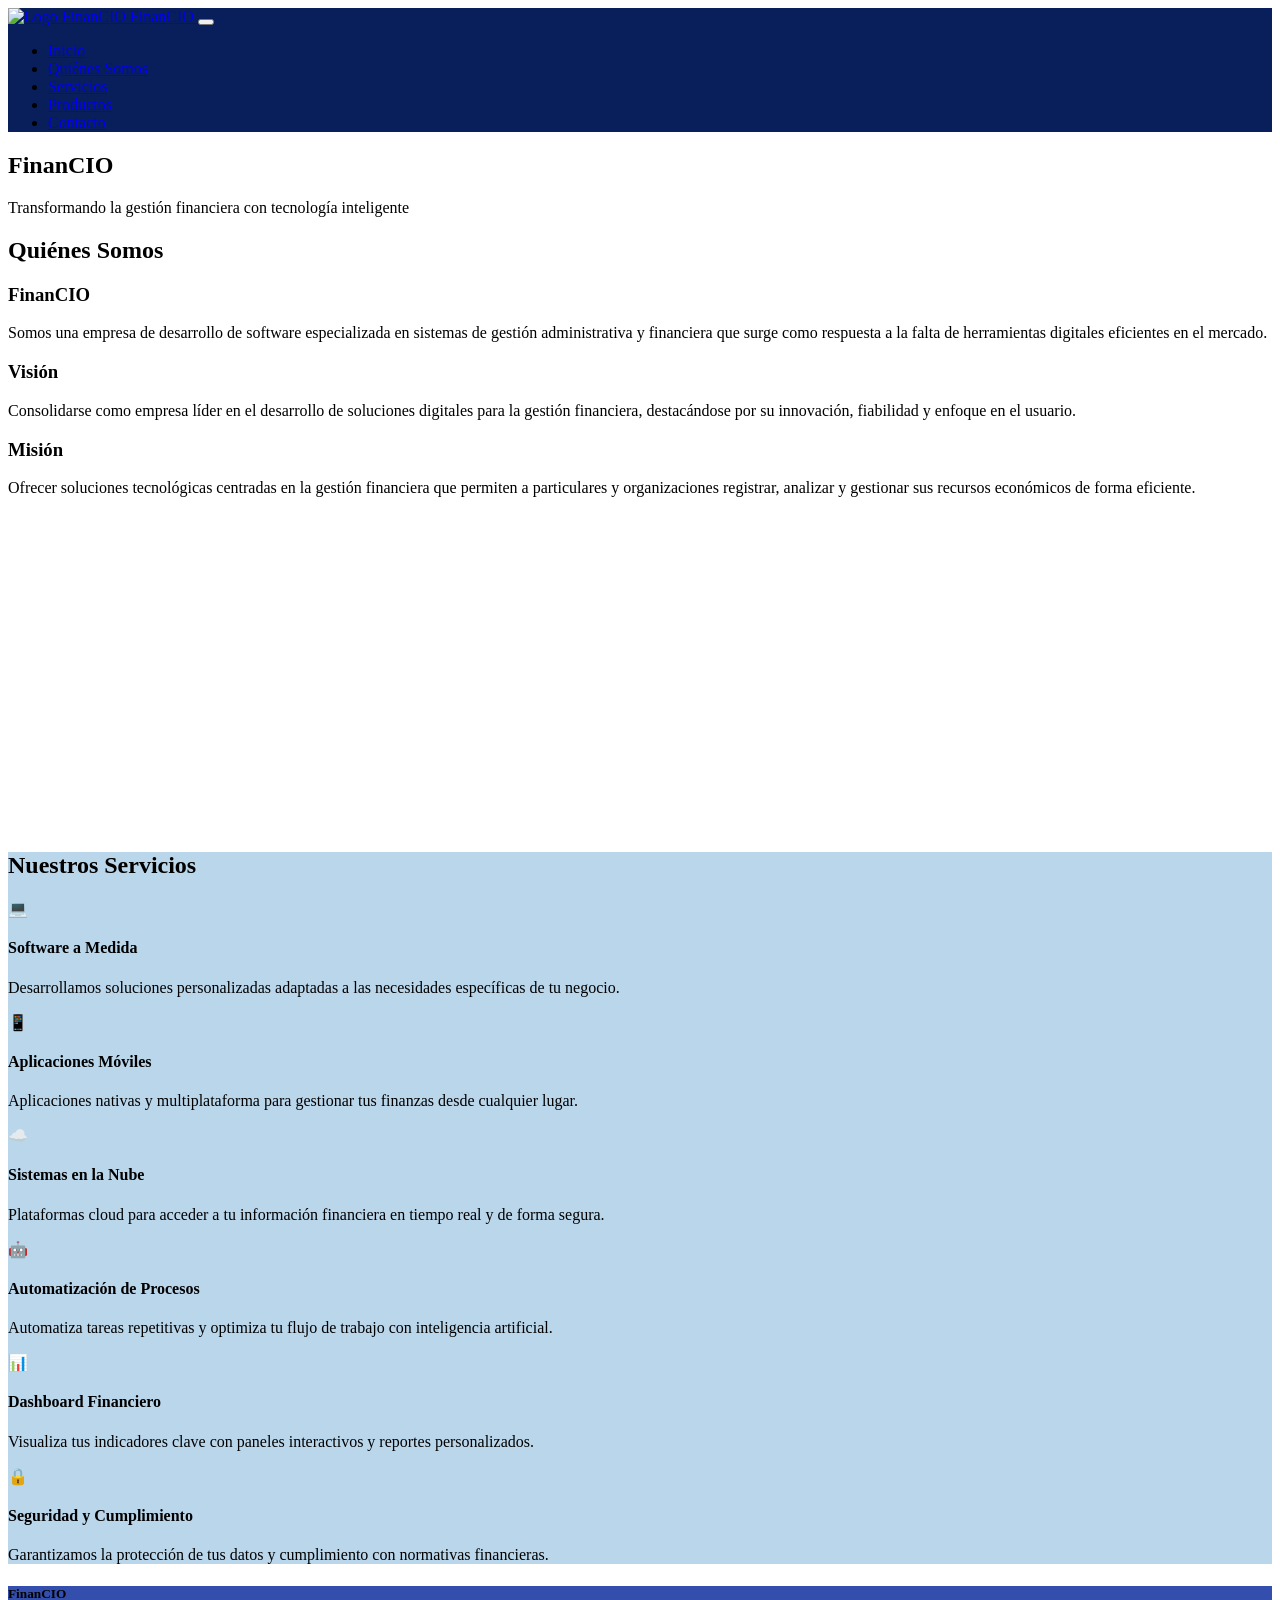
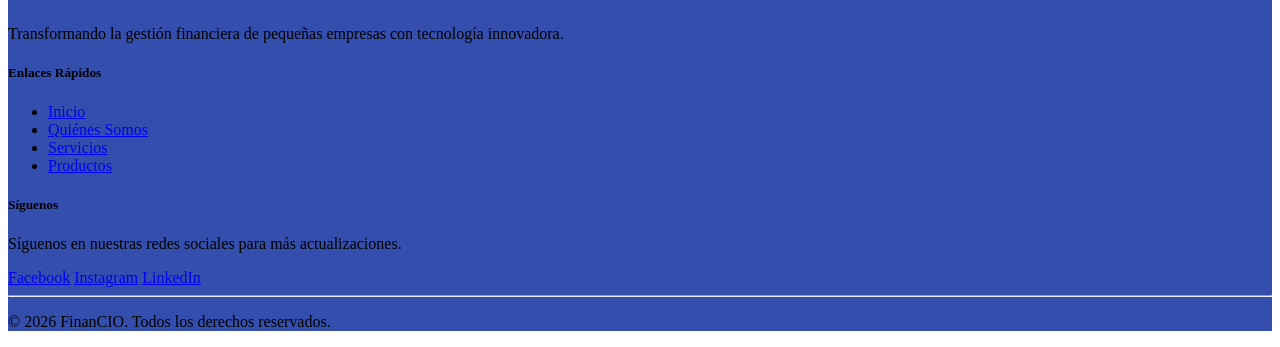
==== index.html @ 0f5aca55 "first commit" ====
<!DOCTYPE html>
<html lang="es">

<head>
    <meta charset="UTF-8">
    <meta name="viewport" content="width=device-width, initial-scale=1.0">
    <title>FinanCIO - Transformación Financiera</title>
    <link href="/FinanCIO/assets/css/bootstrap.min.css" rel="stylesheet">
    <link href="/FinanCIO/assets/css/styles.css" rel="stylesheet">
</head>

<body>

    <!-- Navbar -->
    <div id="nav-placeholder"></div>

    <!-- Sección 1: Eslogan -->
    <section id="eslogan" class="eslogan-section py-6">
        <div class="eslogan-overlay"></div>
        <div class="eslogan-content">
            <h1>FinanCIO</h1>
            <p>Transformando la gestión financiera con tecnología inteligente</p>
        </div>
    </section>

    <!-- Sección 2: Quiénes Somos -->
    <section id="quienes-somos" class="py-5">
        <div class="container">
            <h2 class="section-title">Quiénes Somos</h2>

            <!-- Divs intercalados -->
            <div class="row mb-5">
                <div class="col-md-4 mb-4">
                    <div class="quienes-card">
                        <h3>FinanCIO</h3>
                        <p style="text-align: justify;">Somos una empresa de desarrollo de software especializada en
                            sistemas de gestión
                            administrativa y financiera que surge como respuesta a la falta de herramientas digitales
                            eficientes en el mercado.</p>
                    </div>
                </div>
                <div class="col-md-4 mb-4">
                    <div class="quienes-card">
                        <h3>Visión</h3>
                        <p style="text-align: justify;">Consolidarse como empresa líder en el desarrollo de soluciones
                            digitales para la gestión
                            financiera, destacándose por su innovación, fiabilidad y enfoque en el usuario.</p>
                    </div>
                </div>
                <div class="col-md-4 mb-4">
                    <div class="quienes-card">
                        <h3>Misión</h3>
                        <p style="text-align: justify;">Ofrecer soluciones tecnológicas centradas en la gestión
                            financiera que permiten a
                            particulares y organizaciones registrar, analizar y gestionar sus recursos económicos de
                            forma eficiente.</p>
                    </div>
                </div>
            </div>

            <!-- Video promocional -->
            <div class="video-container">
                <div class="ratio ratio-16x9">
                    <iframe width="560" height="315"
                        src="https://www.youtube.com/embed/_JTccyme99U?si=9PIBJdTX6k5RNw2m&amp;controls=0"
                        title="YouTube video player" frameborder="0"
                        allow="accelerometer; autoplay; clipboard-write; encrypted-media; gyroscope; picture-in-picture; web-share"
                        referrerpolicy="strict-origin-when-cross-origin" allowfullscreen></iframe>
                </div>
            </div>
        </div>
    </section>

    <!-- Sección 3: Servicios -->
    <section id="servicios" class="py-5" style="background-color: #bad6eb;">
        <div class="container">
            <h2 class="section-title">Nuestros Servicios</h2>
            <div class="row">
                <div class="col-md-4 mb-4">
                    <div class="servicio-card">
                        <div class="servicio-icon">💻</div>
                        <h4>Software a Medida</h4>
                        <p>Desarrollamos soluciones personalizadas adaptadas a las necesidades específicas de tu
                            negocio.</p>
                    </div>
                </div>
                <div class="col-md-4 mb-4">
                    <div class="servicio-card">
                        <div class="servicio-icon">📱</div>
                        <h4>Aplicaciones Móviles</h4>
                        <p>Aplicaciones nativas y multiplataforma para gestionar tus finanzas desde cualquier lugar.</p>
                    </div>
                </div>
                <div class="col-md-4 mb-4">
                    <div class="servicio-card">
                        <div class="servicio-icon">☁️</div>
                        <h4>Sistemas en la Nube</h4>
                        <p>Plataformas cloud para acceder a tu información financiera en tiempo real y de forma segura.
                        </p>
                    </div>
                </div>
                <div class="col-md-4 mb-4">
                    <div class="servicio-card">
                        <div class="servicio-icon">🤖</div>
                        <h4>Automatización de Procesos</h4>
                        <p>Automatiza tareas repetitivas y optimiza tu flujo de trabajo con inteligencia artificial.</p>
                    </div>
                </div>
                <div class="col-md-4 mb-4">
                    <div class="servicio-card">
                        <div class="servicio-icon">📊</div>
                        <h4>Dashboard Financiero</h4>
                        <p>Visualiza tus indicadores clave con paneles interactivos y reportes personalizados.</p>
                    </div>
                </div>
                <div class="col-md-4 mb-4">
                    <div class="servicio-card">
                        <div class="servicio-icon">🔒</div>
                        <h4>Seguridad y Cumplimiento</h4>
                        <p>Garantizamos la protección de tus datos y cumplimiento con normativas financieras.</p>
                    </div>
                </div>
            </div>
        </div>
    </section>

    <!-- Footer -->
    <div id="footer-placeholder"></div>

    <script src="/FinanCIO/assets/js/bootstrap.bundle.min.js"></script>
    <script>
        // Cargar navbar y footer
        fetch('./components/nav-bar.html')
            .then(response => response.text())
            .then(data => {
                document.getElementById('nav-placeholder').innerHTML = data;
            })
            .catch(error => console.error('Error cargando navbar:', error));

        fetch('./components/footer.html')
            .then(response => response.text())
            .then(data => {
                document.getElementById('footer-placeholder').innerHTML = data;
            })
            .catch(error => console.error('Error cargando footer:', error));
    </script>
</body>

</html>
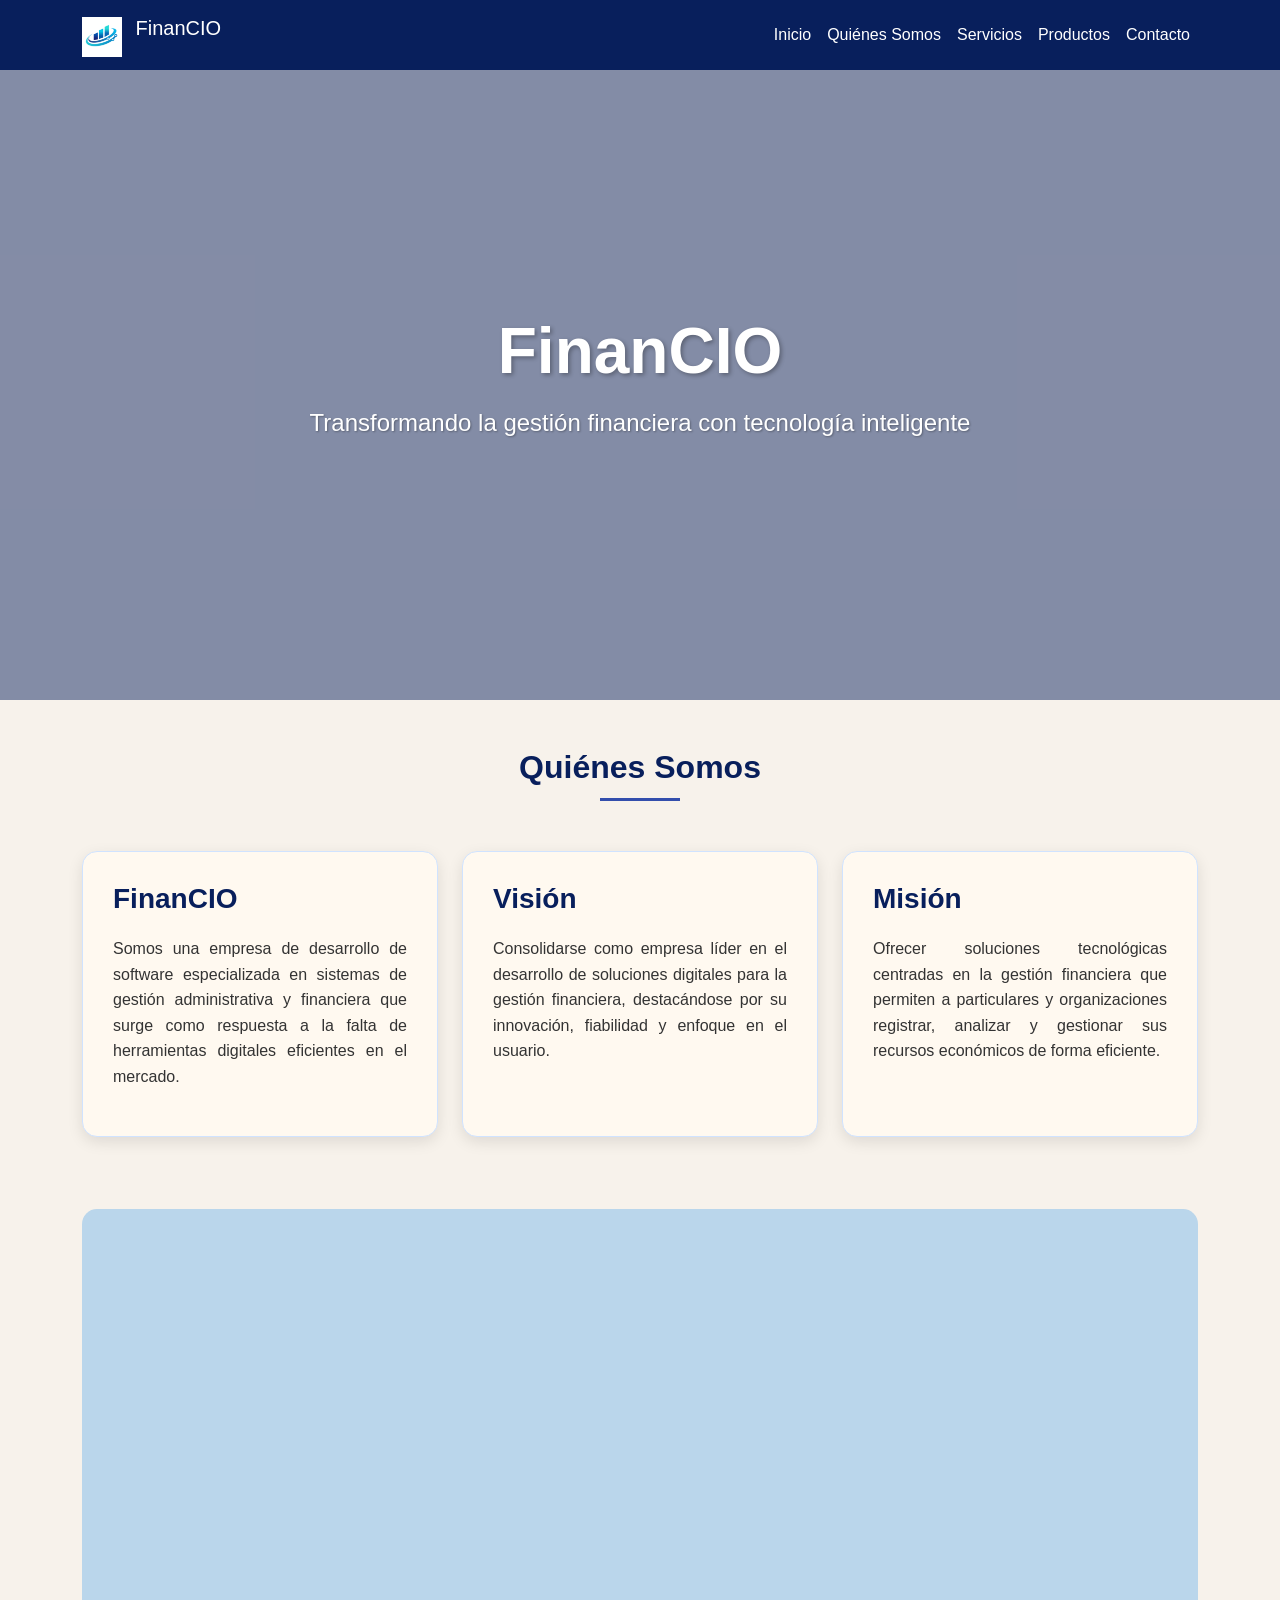
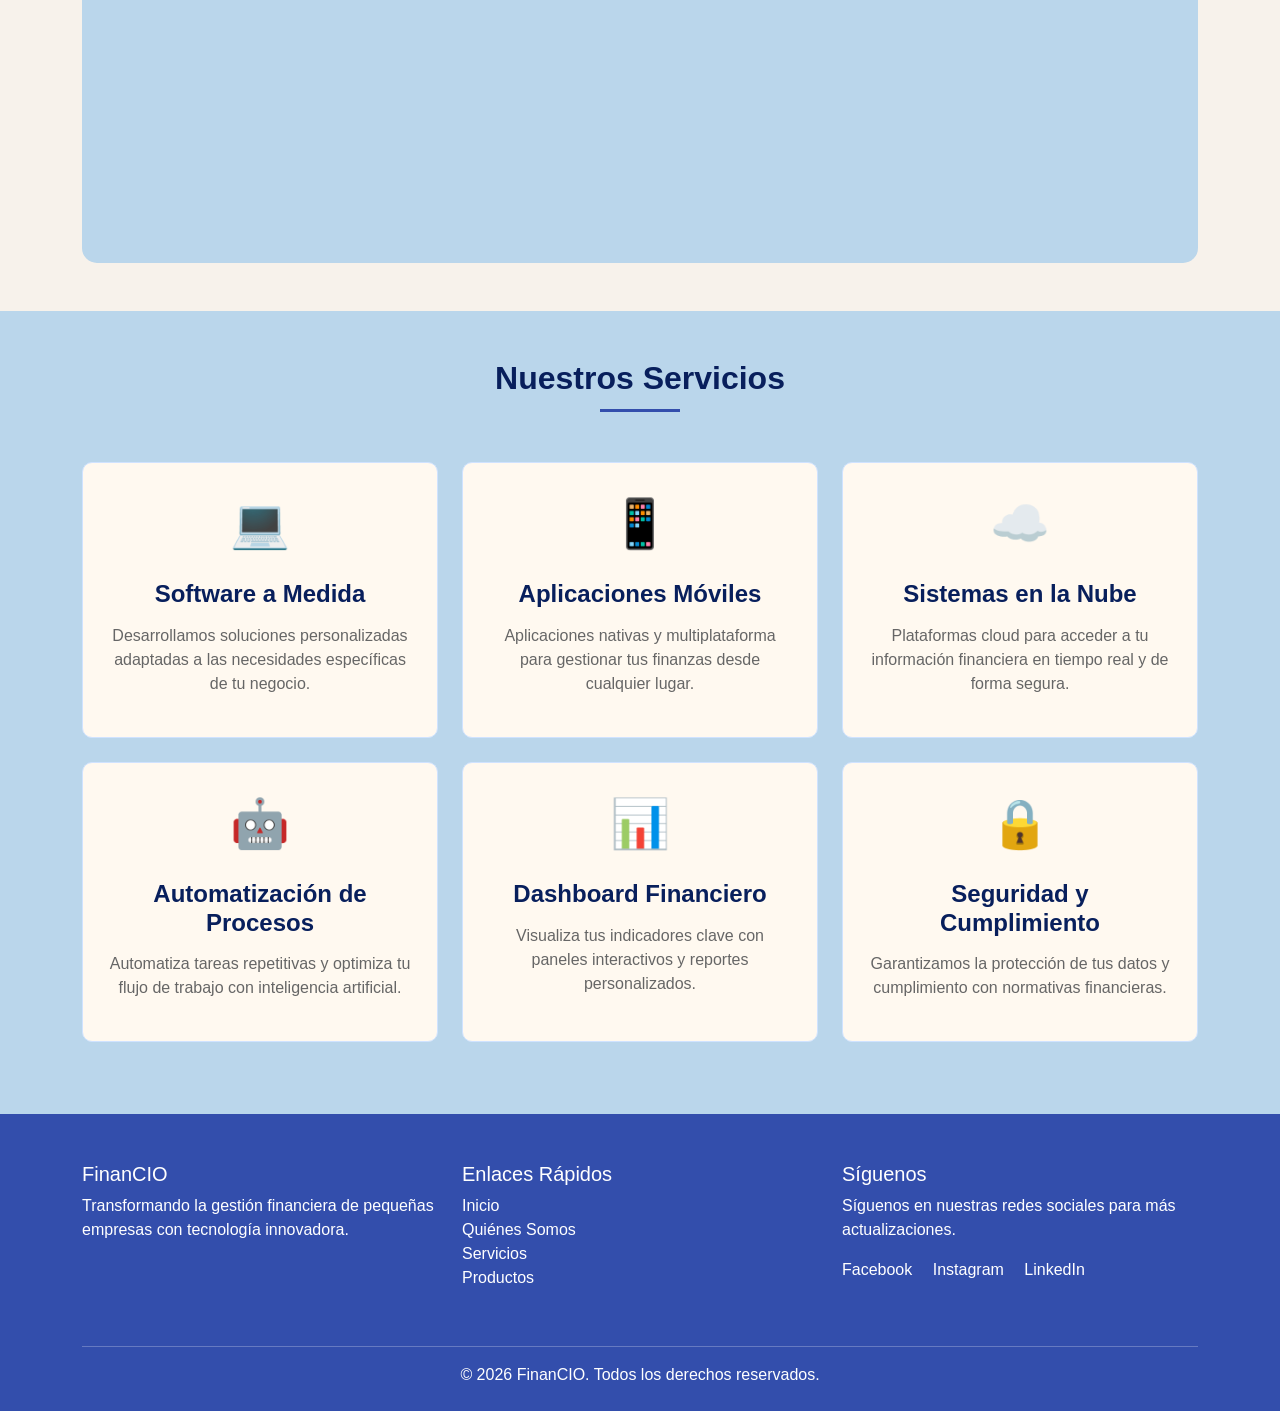
==== commit e6ac43ae: "second pull" ====
--- a/index.html
+++ b/index.html
@@ -5,8 +5,8 @@
     <meta charset="UTF-8">
     <meta name="viewport" content="width=device-width, initial-scale=1.0">
     <title>FinanCIO - Transformación Financiera</title>
-    <link href="/FinanCIO/assets/css/bootstrap.min.css" rel="stylesheet">
-    <link href="/FinanCIO/assets/css/styles.css" rel="stylesheet">
+    <link href="assets/css/bootstrap.min.css" rel="stylesheet">
+    <link href="assets/css/styles.css" rel="stylesheet">
 </head>
 
 <body>
@@ -127,7 +127,7 @@
     <!-- Footer -->
     <div id="footer-placeholder"></div>
 
-    <script src="/FinanCIO/assets/js/bootstrap.bundle.min.js"></script>
+    <script src="assets/js/bootstrap.bundle.min.js"></script>
     <script>
         // Cargar navbar y footer
         fetch('./components/nav-bar.html')
--- a/assets/css/styles.css
+++ b/assets/css/styles.css
@@ -0,0 +1,241 @@
+/* Estilos personalizados para FinanCIO */
+body {
+    background-color: #f7f2eb;
+    font-family: 'Segoe UI', Tahoma, Geneva, Verdana, sans-serif;
+}
+
+/* Sección eslogan */
+.eslogan-section {
+    position: relative;
+    height: 70vh;
+    min-height: 300px;
+    background-image: url('../media/img/FinanCIO_Edificio.png');
+    background-size: cover;
+    background-position: center;
+    background-attachment: fixed;
+    display: flex;
+    align-items: center;
+    justify-content: center;
+    text-align: center;
+}
+
+.eslogan-overlay {
+    position: absolute;
+    top: 0;
+    left: 0;
+    right: 0;
+    bottom: 0;
+    background: rgba(8, 30, 92, 0.481);
+}
+
+.eslogan-content {
+    position: relative;
+    z-index: 2;
+    color: white;
+    padding: 20px;
+}
+
+.eslogan-content h1 {
+    font-size: 4rem;
+    font-weight: bold;
+    margin-bottom: 1rem;
+    text-shadow: 2px 2px 4px rgba(0,0,0,0.3);
+}
+
+.eslogan-content p {
+    font-size: 1.5rem;
+    text-shadow: 1px 1px 2px rgba(0,0,0,0.3);
+}
+
+/* Sección quienes somos */
+.quienes-card {
+    background-color: #fff9f0;
+    border-radius: 15px;
+    padding: 30px;
+    box-shadow: 0 5px 15px rgba(0,0,0,0.1);
+    transition: transform 0.3s ease;
+    height: 100%;
+    border: 1px solid #d0e3ff;
+}
+
+.quienes-card:hover {
+    transform: translateY(-5px);
+}
+
+.quienes-card h3 {
+    color: #081f5c;
+    margin-bottom: 20px;
+    font-weight: bold;
+}
+
+.quienes-card p {
+    color: #333;
+    line-height: 1.6;
+}
+
+/* Video container */
+.video-container {
+    background-color: #bad6eb;
+    border-radius: 15px;
+    padding: 30px;
+}
+
+/* Sección servicios */
+.servicio-card {
+    background-color: #fff9f0;
+    border-radius: 10px;
+    padding: 25px;
+    text-align: center;
+    transition: all 0.3s ease;
+    height: 100%;
+    border: 1px solid #d0e3ff;
+}
+
+.servicio-card:hover {
+    transform: translateY(-5px);
+    box-shadow: 0 10px 25px rgba(0,0,0,0.1);
+}
+
+.servicio-icon {
+    font-size: 3rem;
+    margin-bottom: 20px;
+    display: inline-block;
+}
+
+.servicio-card h4 {
+    color: #081f5c;
+    margin-bottom: 15px;
+    font-weight: bold;
+}
+
+.servicio-card p {
+    color: #666;
+}
+
+/* Sección producto estrella */
+.producto-estrella {
+    background-color: #f0fdff;
+    border-radius: 15px;
+    padding: 40px;
+    margin-bottom: 30px;
+}
+
+.feature-card {
+    background-color: #d0e3ff;
+    border-radius: 10px;
+    padding: 20px;
+    text-align: center;
+    transition: transform 0.3s ease;
+    height: 100%;
+}
+
+.feature-card:hover {
+    transform: translateY(-5px);
+}
+
+.feature-icon {
+    font-size: 2.5rem;
+    margin-bottom: 15px;
+    display: inline-block;
+}
+
+/* Sección contacto */
+.redes-sociales {
+    background-color: #fff9f0;
+    border-radius: 15px;
+    padding: 30px;
+    margin-bottom: 30px;
+}
+
+.red-social-card {
+    background-color: #bad6eb;
+    border-radius: 10px;
+    padding: 20px;
+    text-align: center;
+    transition: transform 0.3s ease;
+    height: 100%;
+    cursor: pointer;
+}
+
+.red-social-card:hover {
+    transform: translateY(-5px);
+    background-color: #7096d1;
+    color: white;
+}
+
+.red-social-card h4 {
+    margin-top: 15px;
+    margin-bottom: 10px;
+}
+
+/* Utilidades */
+.section-title {
+    text-align: center;
+    margin-bottom: 50px;
+    color: #081f5c;
+    font-weight: bold;
+    position: relative;
+    padding-bottom: 15px;
+}
+
+.section-title::after {
+    content: '';
+    position: absolute;
+    bottom: 0;
+    left: 50%;
+    transform: translateX(-50%);
+    width: 80px;
+    height: 3px;
+    background-color: #334eac;
+}
+.h3_texto-degradado {
+  /* Definimos el degradado con tus colores */
+  background: linear-gradient(
+    45deg,
+    #405de6,
+    #833ab4,
+    #c13584,
+    #e1306c,
+    #fd1d1d,
+    #f56040,
+    #fcaf45
+  );
+
+  /* Recortamos el fondo al texto */
+  -webkit-background-clip: text;
+  background-clip: text;
+
+  /* Hacemos el color del texto transparente para que se vea el fondo */
+  -webkit-text-fill-color: transparent;
+  color: transparent;
+
+  /* Opcional: Ajustes de fuente para que luzca mejor */
+  font-family: sans-serif;
+  font-weight: bold;
+  font-size: 50px;
+  display: inline-block;
+}
+
+/* Responsive */
+@media (max-width: 768px) {
+    .eslogan-content h1 {
+        font-size: 2rem;
+    }
+    
+    .eslogan-content p {
+        font-size: 1rem;
+    }
+    
+    .eslogan-section {
+        height: 50vh;
+        min-height: 400px;
+    }
+    
+    .quienes-card {
+        margin-bottom: 20px;
+    }
+    
+    .servicio-card {
+        margin-bottom: 20px;
+    }
+}
